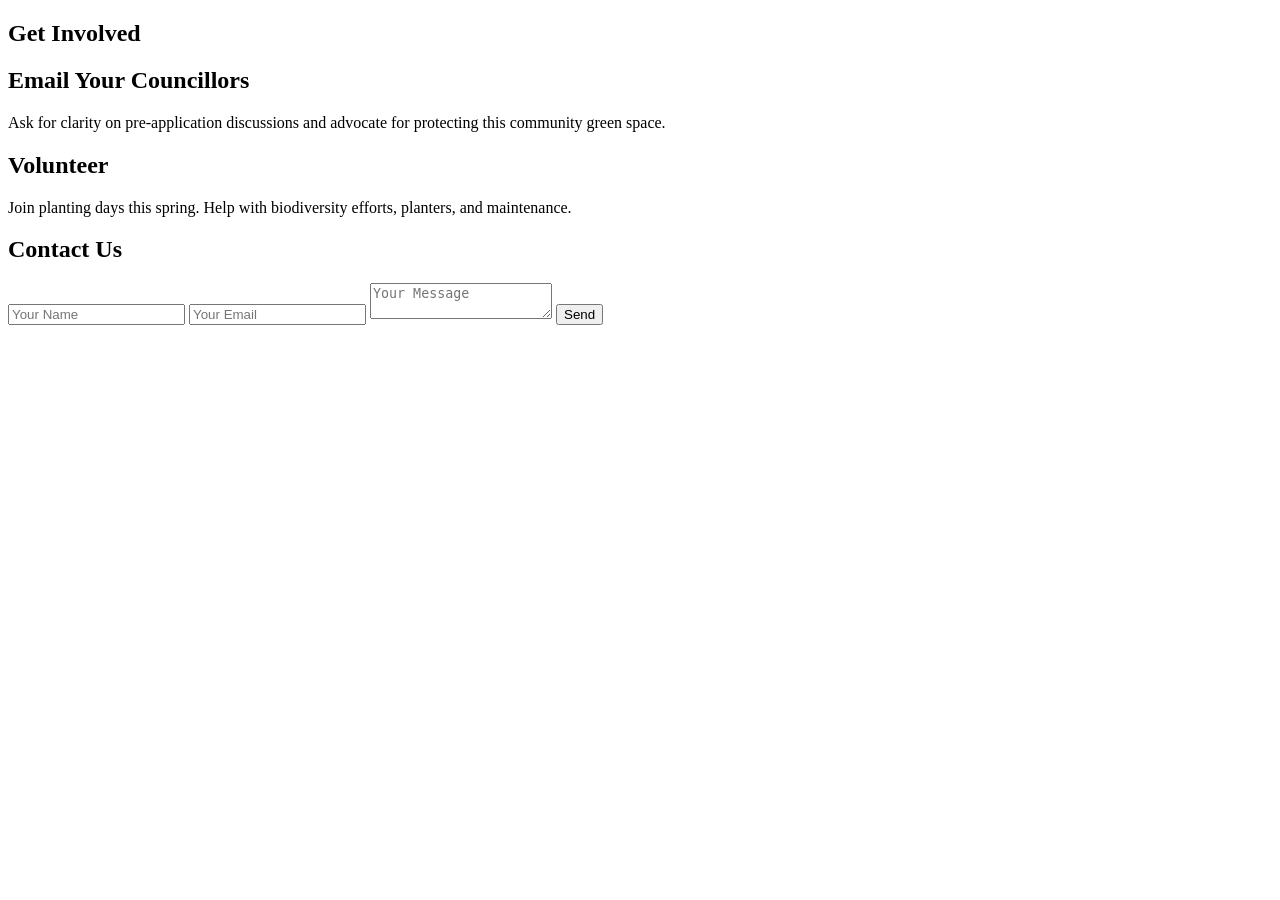
==== contact.html @ 372762f6 "Create contact.html" ====
<!DOCTYPE html>
<html lang="en">
<head>
<meta charset="UTF-8" />
<meta name="viewport" content="width=device-width, initial-scale=1.0" />
<title>Get Involved | Protect Clark Street Park</title>
<link rel="stylesheet" href="styles.css" />
</head>

<body>

<section class="container">
  <h1>Get Involved</h1>

  <h2>Email Your Councillors</h2>
  <p>
    Ask for clarity on pre-application discussions and advocate for
    protecting this community green space.
  </p>

  <h2>Volunteer</h2>
  <p>
    Join planting days this spring. Help with biodiversity efforts,
    planters, and maintenance.
  </p>

  <h2>Contact Us</h2>
  <form name="contact" method="POST" data-netlify="true">
    <input type="text" name="name" placeholder="Your Name" required />
    <input type="email" name="email" placeholder="Your Email" required />
    <textarea name="message" placeholder="Your Message"></textarea>
    <button type="submit">Send</button>
  </form>
</section>

</body>
</html>
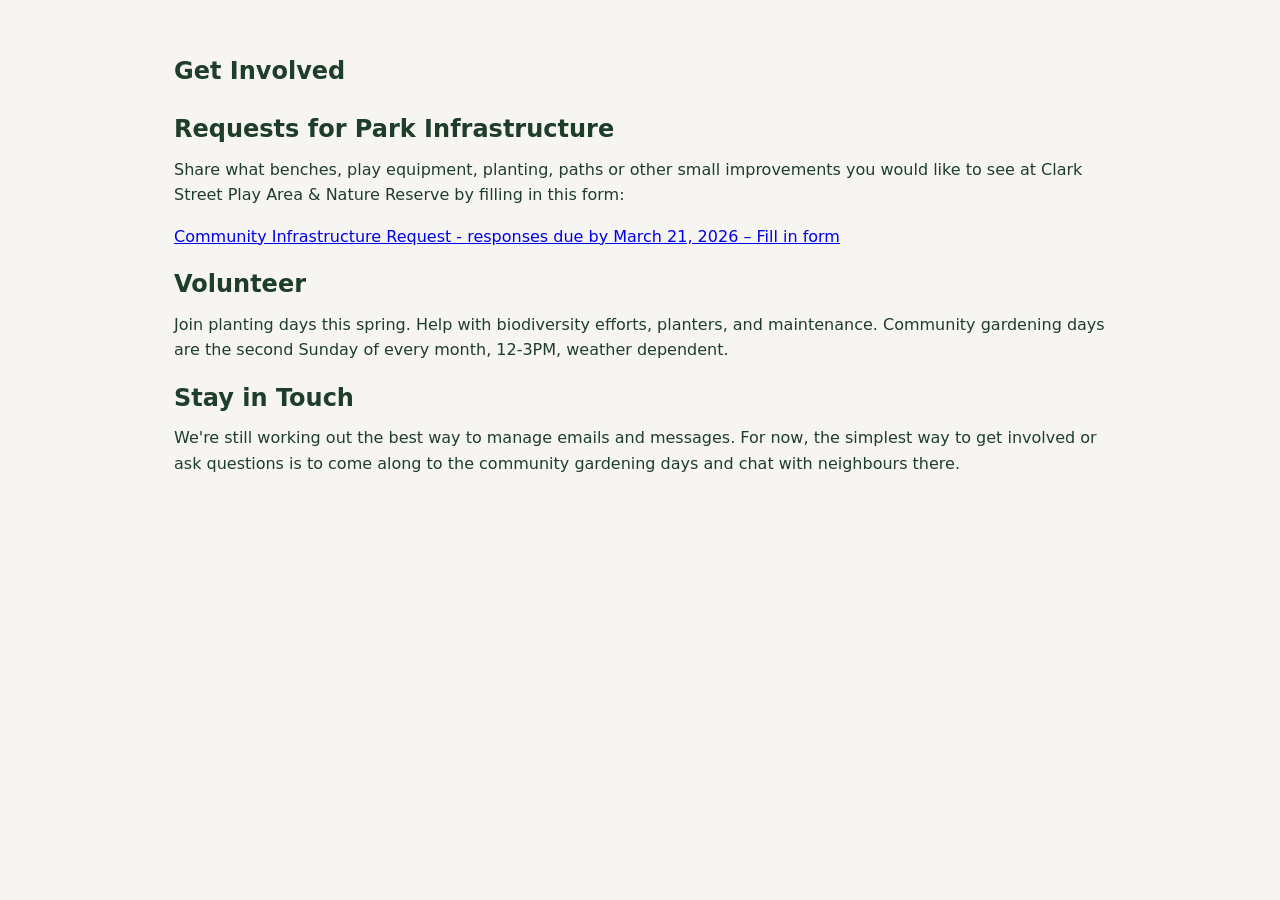
==== commit da7c4de3: "Further content updates based on TG feedback" ====
--- a/contact.html
+++ b/contact.html
@@ -3,7 +3,7 @@
 <head>
 <meta charset="UTF-8" />
 <meta name="viewport" content="width=device-width, initial-scale=1.0" />
-<title>Get Involved | Protect Clark Street Park</title>
+<title>Get Involved | Clark Street Play Area &amp; Nature Reserve</title>
 <link rel="stylesheet" href="styles.css" />
 </head>
 
@@ -12,25 +12,35 @@
 <section class="container">
   <h1>Get Involved</h1>
 
-  <h2>Email Your Councillors</h2>
+  <h2>Requests for Park Infrastructure</h2>
   <p>
-    Ask for clarity on pre-application discussions and advocate for
-    protecting this community green space.
+    Share what benches, play equipment, planting, paths or other small improvements you
+    would like to see at Clark Street Play Area &amp; Nature Reserve by filling in this
+    form:
+  </p>
+  <p>
+    <a
+      href="https://forms.office.com/Pages/ResponsePage.aspx?id=CBLvBzxBXkuc3WTvMFdU8IKidd4WbnxJrxTVNy6CLR1UMDVFNE1XR0M0RFBEMDFFQkdSUjI4Q0lCNC4u"
+      target="_blank"
+      rel="noopener"
+    >
+      Community Infrastructure Request - responses due by March 21, 2026 – Fill in form
+    </a>
   </p>
 
   <h2>Volunteer</h2>
   <p>
-    Join planting days this spring. Help with biodiversity efforts,
-    planters, and maintenance.
+    Join planting days this spring. Help with biodiversity efforts, planters, and
+    maintenance. Community gardening days are the second Sunday of every month, 12-3PM,
+    weather dependent.
   </p>
 
-  <h2>Contact Us</h2>
-  <form name="contact" method="POST" data-netlify="true">
-    <input type="text" name="name" placeholder="Your Name" required />
-    <input type="email" name="email" placeholder="Your Email" required />
-    <textarea name="message" placeholder="Your Message"></textarea>
-    <button type="submit">Send</button>
-  </form>
+  <h2>Stay in Touch</h2>
+  <p>
+    We&apos;re still working out the best way to manage emails and messages. For now, the
+    simplest way to get involved or ask questions is to come along to the community
+    gardening days and chat with neighbours there.
+  </p>
 </section>
 
 </body>
--- a/styles.css
+++ b/styles.css
@@ -0,0 +1,266 @@
+:root {
+  --color-bg: #f6f5f2;
+  --color-surface: #ffffff;
+  --color-header: #1f3d2b;
+  --color-text: #1f3d2b;
+  --color-muted: #4c6a52;
+  --color-accent: #7c9a6d;
+  --color-accent-dark: #5f7b52;
+  --shadow-soft: 0 14px 35px rgba(0, 0, 0, 0.12);
+}
+
+*,
+*::before,
+*::after {
+  box-sizing: border-box;
+}
+
+body {
+  margin: 0;
+  font-family: Inter, system-ui, -apple-system, BlinkMacSystemFont, sans-serif;
+  background: var(--color-bg);
+  color: var(--color-text);
+  line-height: 1.6;
+}
+
+img {
+  max-width: 100%;
+  display: block;
+}
+
+h2,
+h3 {
+  margin: 0 0 0.5rem;
+}
+
+p {
+  margin: 0 0 1rem;
+}
+
+p:last-child {
+  margin-bottom: 0;
+}
+
+.container {
+  max-width: 980px;
+  margin: 0 auto;
+  padding: 2rem 1.5rem;
+}
+
+.site-header {
+  text-align: center;
+  padding: 3.5rem 1.5rem 3.75rem;
+  background: linear-gradient(135deg, #1f3d2b, #244b33);
+  color: #ffffff;
+}
+
+.site-header h1 {
+  font-size: clamp(2.2rem, 4vw, 3rem);
+  letter-spacing: 0.02em;
+}
+
+.tagline {
+  max-width: 32rem;
+  margin: 0.75rem auto 1.75rem;
+  color: rgba(255, 255, 255, 0.9);
+}
+
+.button {
+  display: inline-flex;
+  align-items: center;
+  justify-content: center;
+  gap: 0.35rem;
+  background: var(--color-accent);
+  color: #ffffff;
+  padding: 0.8rem 1.4rem;
+  text-decoration: none;
+  border-radius: 999px;
+  font-weight: 600;
+  font-size: 0.95rem;
+  letter-spacing: 0.03em;
+  text-transform: uppercase;
+  border: none;
+  box-shadow: 0 10px 18px rgba(0, 0, 0, 0.18);
+  transition:
+    background 0.18s ease-out,
+    box-shadow 0.18s ease-out,
+    transform 0.18s ease-out;
+}
+
+.button:hover,
+.button:focus-visible {
+  background: var(--color-accent-dark);
+  transform: translateY(-1px);
+  box-shadow: 0 16px 26px rgba(0, 0, 0, 0.25);
+}
+
+.button:focus-visible {
+  outline: 2px solid #ffffff;
+  outline-offset: 2px;
+}
+
+.hero-image {
+  padding: 0 1.5rem 3rem;
+  margin-top: -2.25rem;
+}
+
+.hero-image img {
+  width: 100%;
+  max-width: 1140px;
+  max-height: 480px;
+  margin: 0 auto;
+  border-radius: 18px;
+  object-fit: cover;
+  box-shadow: var(--shadow-soft);
+}
+
+section {
+  padding-bottom: 3rem;
+}
+
+.intro {
+  background: var(--color-surface);
+  border-radius: 18px;
+  box-shadow: var(--shadow-soft);
+  margin-top: -1.5rem;
+  position: relative;
+  z-index: 1;
+}
+
+.intro h2 {
+  font-size: 1.6rem;
+}
+
+.biodiversity {
+  background: #e4efe6;
+}
+
+.biodiversity .container {
+  padding-top: 2.5rem;
+  padding-bottom: 2.5rem;
+}
+
+.biodiversity h2 {
+  margin-bottom: 1rem;
+}
+
+.biodiversity ul {
+  list-style: none;
+  padding: 0;
+  margin: 0;
+  display: grid;
+  gap: 0.75rem;
+}
+
+.biodiversity li::before {
+  content: "•";
+  color: var(--color-accent-dark);
+  margin-right: 0.45rem;
+}
+
+.biodiversity-link {
+  margin-top: 1.5rem;
+  max-width: 32rem;
+}
+
+.biodiversity-link a {
+  color: var(--color-accent-dark);
+  font-weight: 600;
+}
+
+.grid {
+  display: grid;
+  gap: 1rem;
+  grid-template-columns: repeat(auto-fit, minmax(250px, 1fr));
+}
+
+.gallery {
+  text-align: center;
+}
+
+.gallery h2 {
+  margin-bottom: 0.5rem;
+}
+
+.gallery-intro {
+  max-width: 32rem;
+  margin: 0 auto 1.75rem;
+  color: var(--color-muted);
+}
+
+.gallery-grid {
+  align-items: stretch;
+}
+
+.gallery-item {
+  background: var(--color-surface);
+  border-radius: 14px;
+  overflow: hidden;
+  box-shadow: 0 10px 24px rgba(0, 0, 0, 0.12);
+  display: flex;
+  flex-direction: column;
+  text-align: left;
+}
+
+.gallery-item img {
+  width: 100%;
+  height: 220px;
+  object-fit: cover;
+}
+
+.gallery-item figcaption {
+  padding: 0.9rem 1.1rem 1.1rem;
+  font-size: 0.9rem;
+  color: var(--color-muted);
+}
+
+.concern {
+  max-width: 820px;
+}
+
+.cta {
+  background: var(--color-header);
+  color: #ffffff;
+  text-align: center;
+  padding: 2.75rem 1.5rem 3rem;
+}
+
+.cta .container {
+  padding-top: 0;
+  padding-bottom: 0;
+}
+
+.cta h2 {
+  margin-bottom: 1.5rem;
+}
+
+footer {
+  padding: 1.5rem 1.5rem 2rem;
+  font-size: 0.85rem;
+  color: #4c5c51;
+  text-align: center;
+}
+
+footer .container {
+  padding-top: 0;
+  padding-bottom: 0;
+}
+
+@media (min-width: 768px) {
+  .site-header .container {
+    display: flex;
+    flex-direction: column;
+    align-items: center;
+    justify-content: center;
+  }
+
+  .intro {
+    padding-top: 2.5rem;
+    padding-bottom: 2.5rem;
+  }
+
+  .concern.container {
+    padding-left: 0;
+    padding-right: 0;
+  }
+}
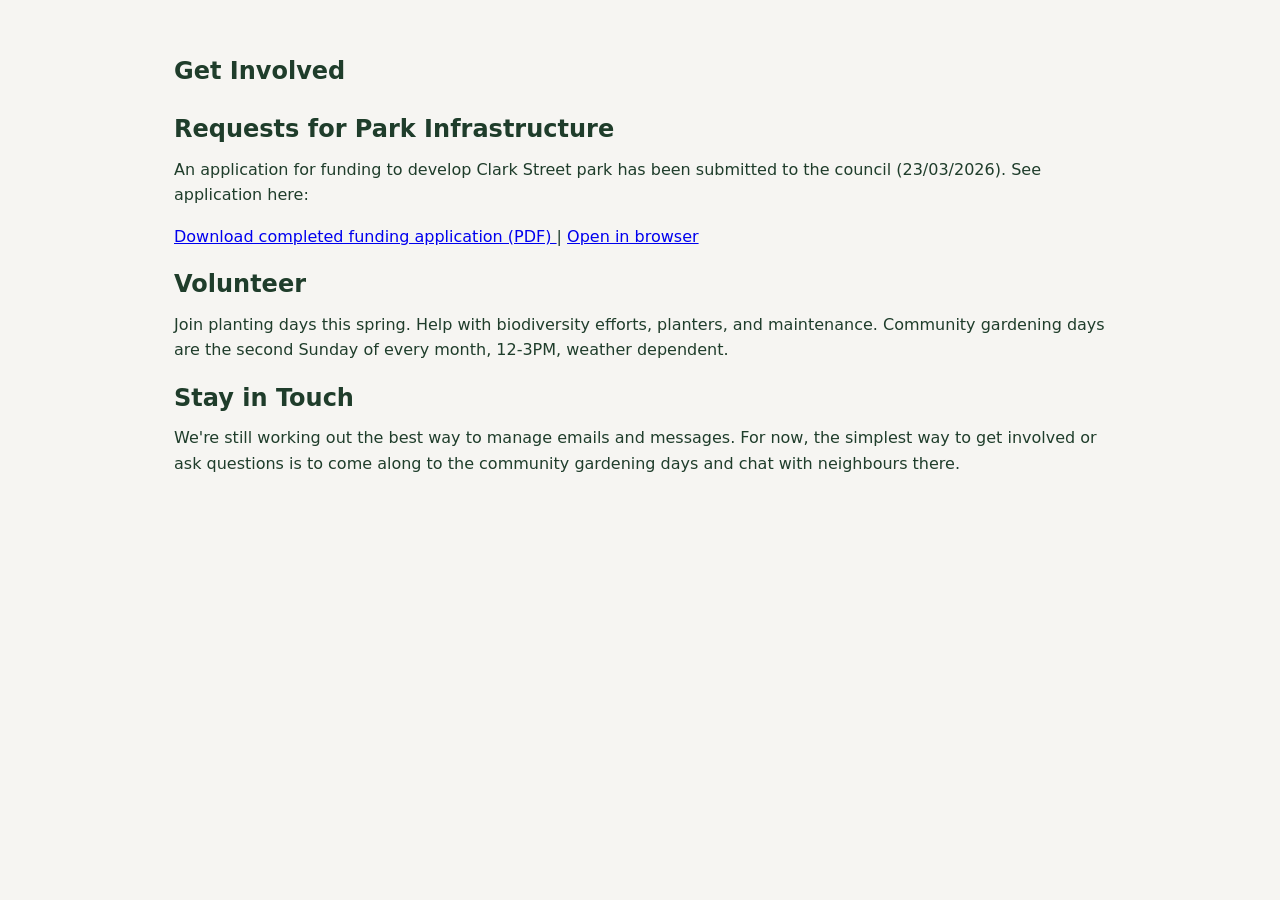
==== commit 01530d65: "updated funding applcation links on contact page" ====
--- a/contact.html
+++ b/contact.html
@@ -14,17 +14,21 @@
 
   <h2>Requests for Park Infrastructure</h2>
   <p>
-    Share what benches, play equipment, planting, paths or other small improvements you
-    would like to see at Clark Street Play Area &amp; Nature Reserve by filling in this
-    form:
+   An application for funding to develop Clark Street park has been submitted to the council (23/03/2026). See application here:
   </p>
   <p>
     <a
-      href="https://forms.office.com/Pages/ResponsePage.aspx?id=CBLvBzxBXkuc3WTvMFdU8IKidd4WbnxJrxTVNy6CLR1UMDVFNE1XR0M0RFBEMDFFQkdSUjI4Q0lCNC4u"
+      href="/funding-application.pdf"
+      download="funding-application.pdf"
+    >
+      Download completed funding application (PDF)
+    </a> |
+    <a
+      href="/funding-application.pdf"
       target="_blank"
       rel="noopener"
     >
-      Community Infrastructure Request - responses due by March 21, 2026 – Fill in form
+      Open in browser
     </a>
   </p>
 
--- a/styles.css
+++ b/styles.css
@@ -128,7 +128,7 @@
 }
 
 .intro h2 {
-  font-size: 1.6rem;
+  font-size: 1.9rem;
 }
 
 .biodiversity {
@@ -166,6 +166,28 @@
 .biodiversity-link a {
   color: var(--color-accent-dark);
   font-weight: 600;
+}
+
+.poem-image {
+  text-align: center;
+}
+
+.poem-image-intro {
+  max-width: 42rem;
+  margin: 0 auto 1.25rem;
+  color: var(--color-muted);
+}
+
+.poem-figure {
+  margin: 0;
+}
+
+.poem-figure img {
+  width: 100%;
+  max-width: 980px;
+  margin: 0 auto;
+  border-radius: 14px;
+  box-shadow: var(--shadow-soft);
 }
 
 .grid {
